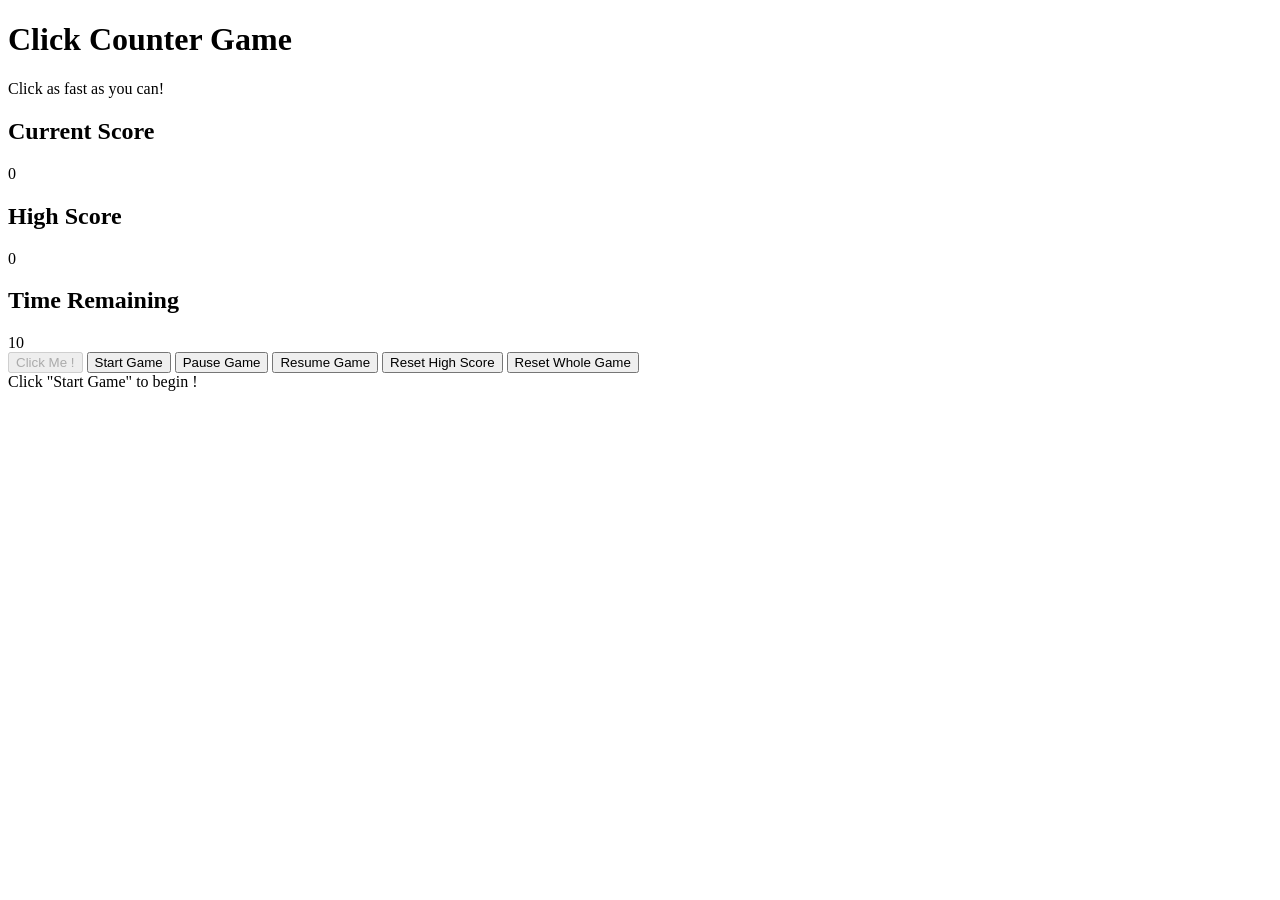
==== CLICK_COUNTER/index.html @ c71945ee "Added Click Counter Game folder and also index.html file of click counter game" ====
<!DOCTYPE html>
<html lang="en">

<head>
    <meta charset="UTF-8">
    <meta name="viewport" content="width=device-width, initial-scale=1.0">
    <title>ClickCounter</title>
    <link rel="stylesheet" href="new.css">
</head>

<body>
    <div class="container">
        <h1>Click Counter Game</h1>
        <p class="subtitle">Click as fast as you can!</p>
        <div class="score-section">
            <div class="score-box">
                <h2>Current Score</h2>
                <div class="score" id="currentScore">0</div>
            </div>
            <div class="score-box">
                <h2>High Score</h2>
                <div class="score" id="highScore">0</div>
            </div>
        </div>
        <div class="timer-section">
            <h2>Time Remaining</h2>
            <div class="timer" id="timer">10</div>
        </div>
        <div class="button-section">
            <button class="click-btn" id="clickButton" disabled>
                Click Me !
            </button>
            <button id="startButton" class="start-btn">
                Start Game
            </button>
            <button id="pausebtn" class="pause-btn">
                Pause Game
            </button>
            <button id="resumebtn" class="resume-btn">
                Resume Game
            </button>
            <button id="resetButton" class="reset-btn">
                Reset High Score
            </button>
            <button id="resetAllButton" class="reset-btn">
                Reset Whole Game
            </button>
        </div>

        <!-- Game Status Message -->
        <div id="statusMessage" class="status-message">
            Click "Start Game" to begin !
        </div>
    </div>
    </div>

    <script src="./script.js"></script>
</body>

</html>
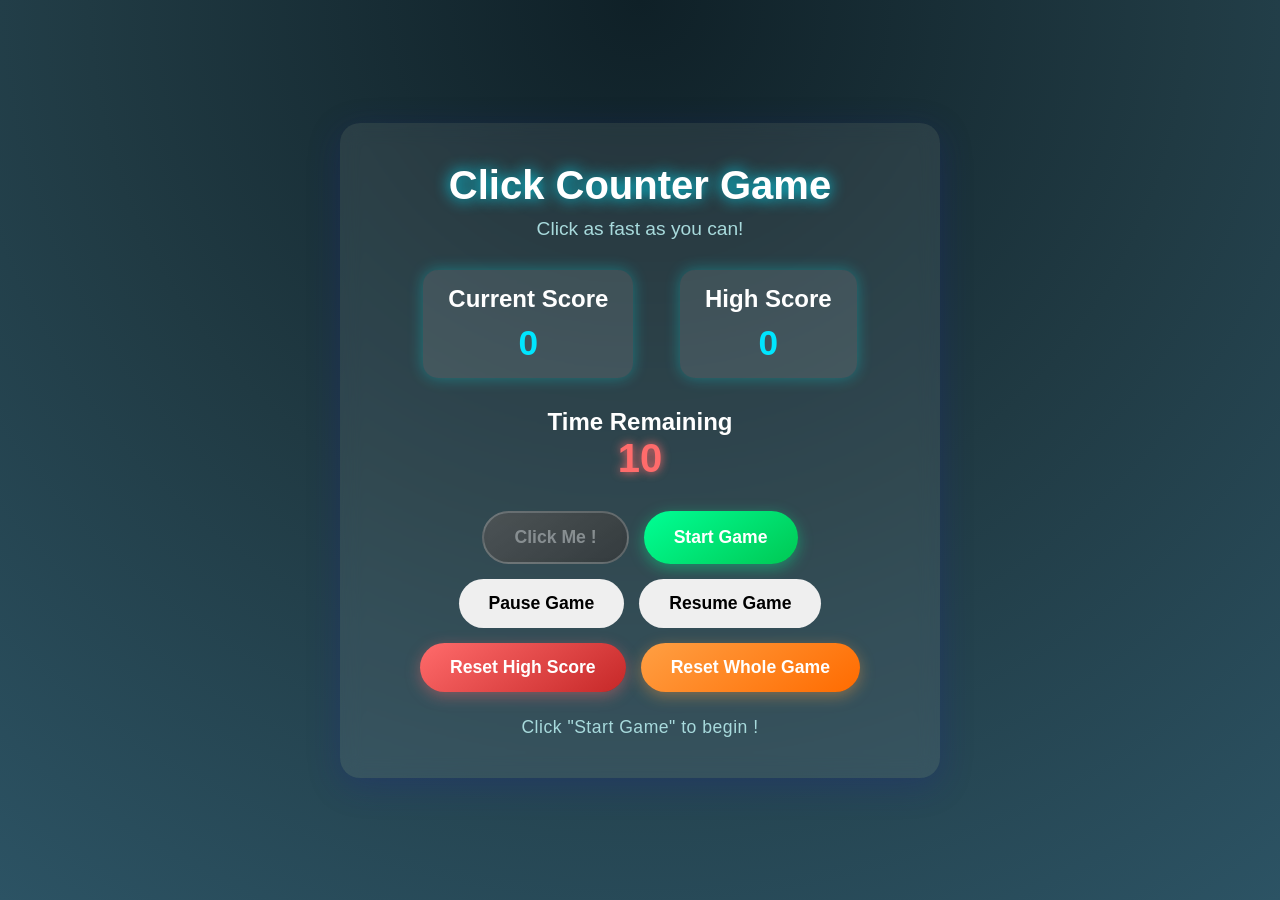
==== commit 472cf969: "Added click counter game folder along with it's html file" ====
--- a/CLICK_COUNTER/index.html
+++ b/CLICK_COUNTER/index.html
@@ -26,6 +26,7 @@
             <h2>Time Remaining</h2>
             <div class="timer" id="timer">10</div>
         </div>
+        
         <div class="button-section">
             <button class="click-btn" id="clickButton" disabled>
                 Click Me !
@@ -57,4 +58,4 @@
     <script src="./script.js"></script>
 </body>
 
-</html>+</html>
--- a/CLICK_COUNTER/new.css
+++ b/CLICK_COUNTER/new.css
@@ -0,0 +1,180 @@
+
+* {
+    margin: 0;
+    padding: 0;
+    box-sizing: border-box;
+    font-family: 'Poppins', sans-serif;
+}
+
+body {
+    height: 100vh;
+    display: flex;
+    justify-content: center;
+    align-items: center;
+    background: radial-gradient(circle at top, #0f2027, #203a43, #2c5364);
+    color: #fff;
+    overflow: hidden;
+}
+
+
+.container {
+    background: rgba(255, 255, 255, 0.08);
+    backdrop-filter: blur(10px);
+    border-radius: 20px;
+    box-shadow: 0 8px 32px rgba(31, 38, 135, 0.3);
+    padding: 40px 60px;
+    text-align: center;
+    max-width: 600px;
+    width: 90%;
+    animation: fadeIn 1s ease-in-out;
+}
+
+
+h1 {
+    font-size: 2.5rem;
+    margin-bottom: 10px;
+    text-shadow: 0 0 15px #00e6ff;
+}
+
+.subtitle {
+    font-size: 1.2rem;
+    color: #a8dadc;
+    margin-bottom: 30px;
+}
+
+
+.score-section {
+    display: flex;
+    justify-content: space-around;
+    margin-bottom: 30px;
+}
+
+.score-box {
+    background: rgba(255, 255, 255, 0.1);
+    border-radius: 15px;
+    padding: 15px 25px;
+    box-shadow: 0 0 15px rgba(0, 255, 255, 0.3);
+    transition: transform 0.2s ease, box-shadow 0.2s ease;
+}
+
+.score-box:hover {
+    transform: scale(1.05);
+    box-shadow: 0 0 25px rgba(0, 255, 255, 0.6);
+}
+
+.score {
+    font-size: 2.2rem;
+    margin-top: 10px;
+    color: #00e6ff;
+    font-weight: bold;
+}
+
+.timer-section {
+    margin-bottom: 30px;
+}
+
+.timer {
+    font-size: 2.5rem;
+    font-weight: 700;
+    color: #ff6b6b;
+    text-shadow: 0 0 10px #ff6b6b;
+}
+
+.button-section {
+    display: flex;
+    flex-wrap: wrap;
+    justify-content: center;
+    gap: 15px;
+}
+
+button {
+    cursor: pointer;
+    border: none;
+    border-radius: 50px;
+    padding: 14px 30px;
+    font-size: 1.1rem;
+    font-weight: bold;
+    transition: all 0.3s ease;
+}
+
+.click-btn {
+    background: rgba(255, 255, 255, 0.15);  /* transparent */
+    backdrop-filter: blur(8px);
+    color: #fff;
+    border: 2px solid rgba(255, 255, 255, 0.3);
+    transition: transform 0.2s ease, background 0.3s ease;
+}
+
+
+.click-btn:hover {
+    background: rgba(255, 255, 255, 0.25);
+    transform: scale(1.05);
+}
+
+
+.click-btn:disabled {
+    background: linear-gradient(145deg, #555, #333);
+    color: #aaa;
+    box-shadow: none;
+    cursor: not-allowed;
+    transform: none;
+    opacity: 0.7;
+}
+
+.start-btn {
+    background: linear-gradient(145deg, #00ff95, #00c853);
+    color: #fff;
+    box-shadow: 0 4px 15px rgba(0, 255, 149, 0.4);
+}
+
+.start-btn:hover {
+    background: linear-gradient(145deg, #00c853, #009624);
+    transform: scale(1.05);
+}
+
+.reset-btn {
+    background: linear-gradient(145deg, #ff6b6b, #c62828);
+    color: #fff;
+    box-shadow: 0 4px 15px rgba(255, 107, 107, 0.4);
+}
+
+.reset-btn:hover {
+    background: linear-gradient(145deg, #e53935, #b71c1c);
+    transform: scale(1.05);
+}
+
+
+.status-message {
+    margin-top: 25px;
+    font-size: 1.1rem;
+    color: #a8dadc;
+    letter-spacing: 0.5px;
+}
+
+@keyframes fadeIn {
+    from {
+        opacity: 0;
+        transform: scale(0.95);
+    }
+    to {
+        opacity: 1;
+        transform: scale(1);
+    }
+}
+
+
+#resetAllButton {
+    background: linear-gradient(145deg, #ff9f43, #ff6b00);
+    color: #fff;
+    box-shadow: 0 4px 15px rgba(255, 159, 67, 0.4);
+}
+
+#resetAllButton:hover {
+    background: linear-gradient(145deg, #ff6b00, #cc5200);
+    transform: scale(1.05);
+    box-shadow: 0 0 25px rgba(255, 159, 67, 0.7);
+}
+
+#clickButton {
+    transition: transform 0.15s ease-out;
+}
